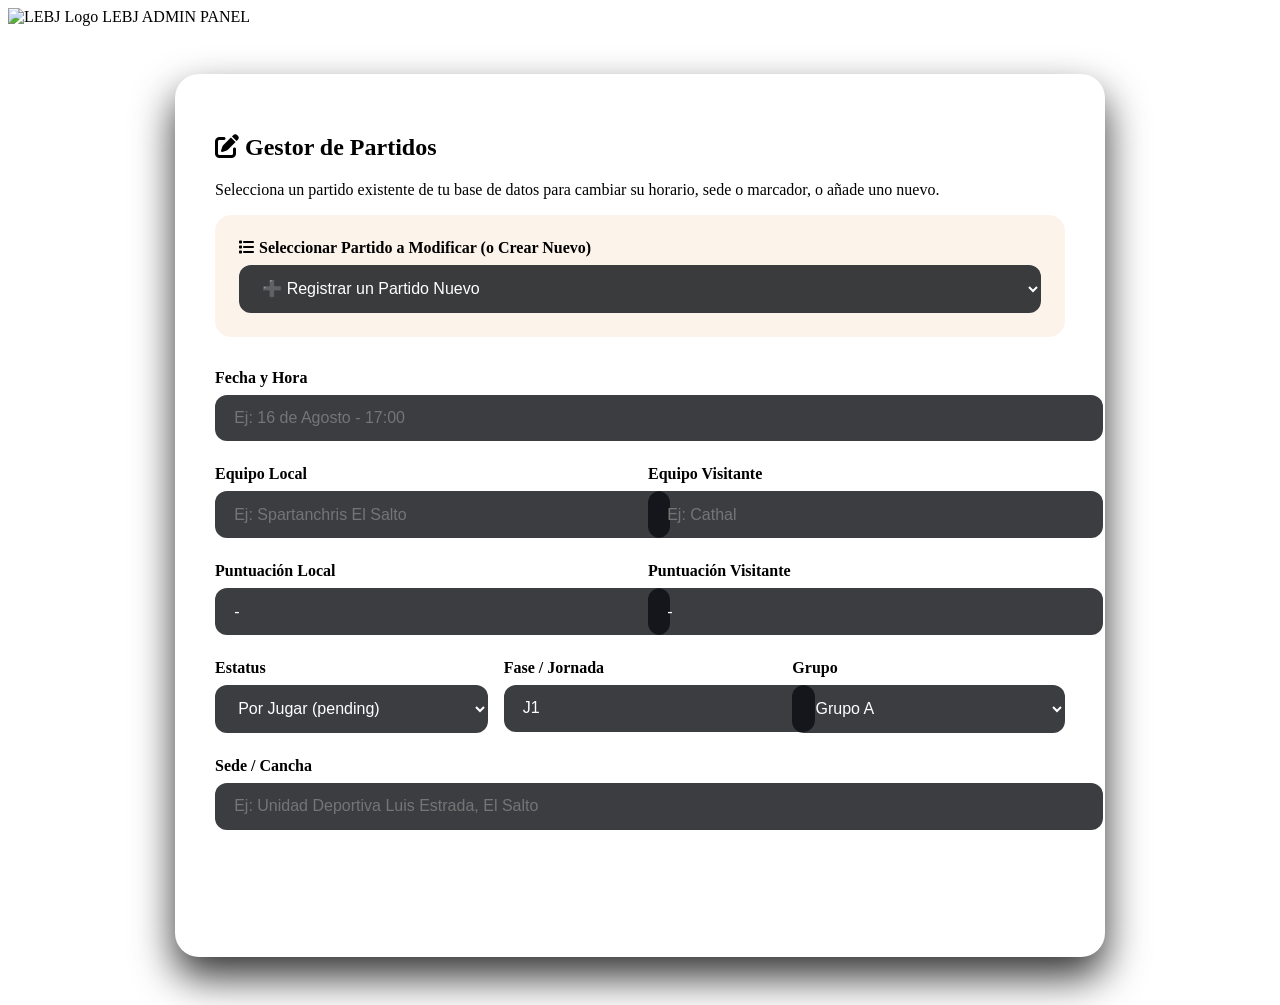
==== index.html @ 3d858c51 "Add files via upload" ====
<!DOCTYPE html>
<html lang="es">
<head>
    <meta charset="UTF-8">
    <meta name="viewport" content="width=device-width, initial-scale=1.0">
    <title>Panel de Administración - LEBJ PRO</title>
    <link href="https://fonts.googleapis.com/css2?family=Poppins:wght@300;400;600;800&display=swap" rel="stylesheet">
    <link rel="stylesheet" href="https://cdnjs.cloudflare.com/ajax/libs/font-awesome/6.4.0/css/all.min.css">
    <link rel="stylesheet" href="styles.css">
    <style>
        .admin-container { max-width: 850px; margin: 3rem auto; padding: 2.5rem; background: var(--card-bg); border-radius: 24px; border: 1px solid var(--border-color); backdrop-filter: blur(20px); box-shadow: 0 20px 40px rgba(0,0,0,0.8); }
        .form-group { margin-bottom: 1.5rem; }
        .form-group label { display: block; margin-bottom: 0.5rem; font-weight: 600; color: var(--text-muted); }
        .form-control { width: 100%; padding: 0.9rem 1.2rem; background: rgba(11, 13, 18, 0.8); border: 1px solid var(--border-color); color: white; border-radius: 12px; font-size: 1rem; outline: none; transition: var(--transition); }
        .form-control:focus { border-color: var(--primary-color); box-shadow: 0 0 10px var(--primary-glow); }
        .admin-btn { background: var(--primary-color); color: white; border: none; padding: 1rem 2rem; border-radius: 12px; font-weight: 700; cursor: pointer; width: 100%; transition: var(--transition); box-shadow: 0 4px 15px var(--primary-glow); }
        .admin-btn:hover { background: #b45309; transform: translateY(-2px); }
        .alert-msg { margin-top: 1rem; text-align: center; font-weight: 600; }
        .selector-box { background: rgba(217, 119, 6, 0.08); border: 1px dashed var(--primary-color); padding: 1.5rem; border-radius: 16px; margin-bottom: 2rem; }
    </style>
</head>
<body>
    <nav class="navbar">
        <div class="logo">
            <img src="LOGO_LEBJ_METAL.png" alt="LEBJ Logo" class="nav-logo-img"> 
            LEBJ <span>ADMIN PANEL</span>
        </div>
    </nav>

    <main>
        <div class="admin-container">
            <div class="section-header">
                <h2><i class="fa-solid fa-pen-to-square"></i> Gestor de Partidos</h2>
                <p>Selecciona un partido existente de tu base de datos para cambiar su horario, sede o marcador, o añade uno nuevo.</p>
            </div>

            <!-- Selector de partidos existentes -->
            <div class="selector-box">
                <div class="form-group" style="margin-bottom: 0;">
                    <label><i class="fa-solid fa-list"></i> Seleccionar Partido a Modificar (o Crear Nuevo)</label>
                    <select id="match-selector" class="form-control">
                        <option value="NEW">➕ Registrar un Partido Nuevo</option>
                    </select>
                </div>
            </div>
            
            <form id="admin-match-form">
                <div class="form-group">
                    <label>Fecha y Hora</label>
                    <input type="text" id="match-date" class="form-control" placeholder="Ej: 16 de Agosto - 17:00" required>
                </div>
                
                <div style="display: grid; grid-template-columns: 1fr 1fr; gap: 1rem;">
                    <div class="form-group">
                        <label>Equipo Local</label>
                        <input type="text" id="match-teama" class="form-control" placeholder="Ej: Spartanchris El Salto" required>
                    </div>
                    <div class="form-group">
                        <label>Equipo Visitante</label>
                        <input type="text" id="match-teamb" class="form-control" placeholder="Ej: Cathal" required>
                    </div>
                </div>

                <div style="display: grid; grid-template-columns: 1fr 1fr; gap: 1rem;">
                    <div class="form-group">
                        <label>Puntuación Local</label>
                        <input type="text" id="match-scorea" class="form-control" value="-">
                    </div>
                    <div class="form-group">
                        <label>Puntuación Visitante</label>
                        <input type="text" id="match-scoreb" class="form-control" value="-">
                    </div>
                </div>

                <div style="display: grid; grid-template-columns: 1fr 1fr 1fr; gap: 1rem;">
                    <div class="form-group">
                        <label>Estatus</label>
                        <select id="match-status" class="form-control">
                            <option value="pending">Por Jugar (pending)</option>
                            <option value="finished">Finalizado (finished)</option>
                        </select>
                    </div>
                    <div class="form-group">
                        <label>Fase / Jornada</label>
                        <input type="text" id="match-phase" class="form-control" value="J1">
                    </div>
                    <div class="form-group">
                        <label>Grupo</label>
                        <select id="match-group" class="form-control">
                            <option value="Grupo A">Grupo A</option>
                            <option value="Grupo B">Grupo B</option>
                        </select>
                    </div>
                </div>

                <div class="form-group">
                    <label>Sede / Cancha</label>
                    <input type="text" id="match-court" class="form-control" placeholder="Ej: Unidad Deportiva Luis Estrada, El Salto" required>
                </div>

                <button type="submit" class="admin-btn"><i class="fa-solid fa-cloud-arrow-up"></i> Actualizar en Google Sheets</button>
                <p id="form-alert" class="alert-msg"></p>
            </form>
        </div>
    </main>

    <script>
        const API_URL = "https://script.google.com/macros/s/AKfycbz_FSpPwZfk0WZQ0F6T8s0cuvH2EZvce1qWHpQzZaGkuAsfXQz89f8DhC9QjqKjmAeH/exec";
        let allMatches = [];

        // Cargar los partidos existentes al abrir el panel
        async function loadExistingMatches() {
            try {
                const res = await fetch(API_URL);
                const data = await res.json();
                allMatches = data.schedule || [];
                
                const selector = document.getElementById("match-selector");
                allMatches.forEach((m, index) => {
                    const opt = document.createElement("option");
                    opt.value = index;
                    opt.text = `[${m.phase}] ${m.teamA} vs ${m.teamB} (${m.date})`;
                    selector.appendChild(opt);
                });
            } catch (e) {
                console.error("No se pudieron cargar los partidos del Sheet", e);
            }
        }

        // Al seleccionar un partido de la lista, rellenar el formulario automáticamente
        document.getElementById("match-selector").addEventListener("change", (e) => {
            const val = e.target.value;
            if (val === "NEW") {
                document.getElementById("admin-match-form").reset();
                return;
            }
            
            const match = allMatches[val];
            document.getElementById("match-date").value = match.date || "";
            document.getElementById("match-teama").value = match.teamA || "";
            document.getElementById("match-teamb").value = match.teamB || "";
            document.getElementById("match-scorea").value = match.scoreA || "-";
            document.getElementById("match-scoreb").value = match.scoreB || "-";
            document.getElementById("match-status").value = match.status || "pending";
            document.getElementById("match-phase").value = match.phase || "J1";
            document.getElementById("match-group").value = match.group || "Grupo A";
            document.getElementById("match-court").value = match.court || "";
        });

        // Enviar actualización o creación al servidor
        document.getElementById("admin-match-form").addEventListener("submit", async (e) => {
            e.preventDefault();
            const alertBox = document.getElementById("form-alert");
            alertBox.style.color = "var(--secondary-color)";
            alertBox.innerText = "Sincronizando con Google Sheets...";

            const payload = {
                sheetName: "Calendario",
                teamA: document.getElementById("match-teama").value,
                teamB: document.getElementById("match-teamb").value,
                rowValues: [
                    document.getElementById("match-date").value,
                    document.getElementById("match-teama").value,
                    document.getElementById("match-teamb").value,
                    document.getElementById("match-scorea").value,
                    document.getElementById("match-scoreb").value,
                    document.getElementById("match-status").value,
                    document.getElementById("match-court").value,
                    document.getElementById("match-phase").value,
                    document.getElementById("match-group").value
                ]
            };

            try {
                const response = await fetch(API_URL, {
                    method: "POST",
                    body: JSON.stringify(payload)
                });
                const result = await response.json();
                if(result.status === "success") {
                    alertBox.style.color = "#25d366";
                    alertBox.innerText = "¡Cambios guardados con éxito en Google Sheets!";
                    setTimeout(() => location.reload(), 1500); // Recarga para actualizar la lista
                } else {
                    throw new Error(result.message);
                }
            } catch (err) {
                alertBox.style.color = "#dc2743";
                alertBox.innerText = "Error: " + err.message;
            }
        });

        loadExistingMatches();
    </script>
</body>
</html>
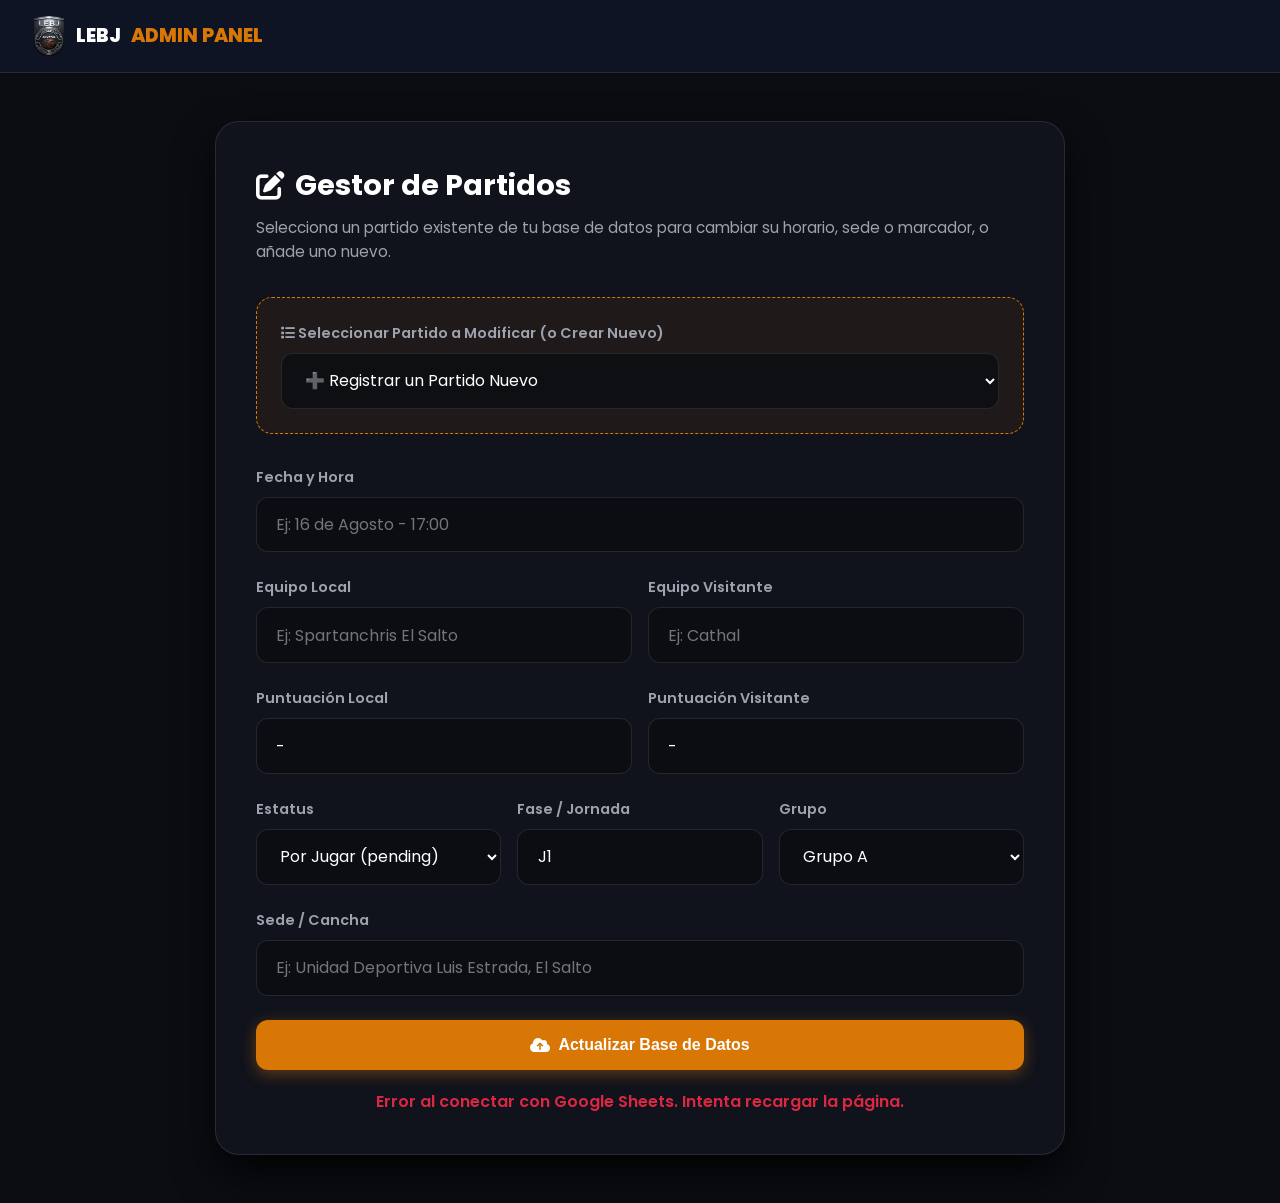
==== commit aeaedfac: "Add files via upload" ====
--- a/index.html
+++ b/index.html
@@ -4,22 +4,21 @@
     <meta charset="UTF-8">
     <meta name="viewport" content="width=device-width, initial-scale=1.0">
     <title>Panel de Administración - LEBJ PRO</title>
-    <link href="https://fonts.googleapis.com/css2?family=Poppins:wght@300;400;600;800&display=swap" rel="stylesheet">
+    
+    <!-- Fuentes y Tipografías -->
+    <link rel="preconnect" href="https://fonts.googleapis.com">
+    <link rel="preconnect" href="https://fonts.gstatic.com" crossorigin>
+    <link href="https://fonts.googleapis.com/css2?family=Poppins:wght@300;400;600;700;800&display=swap" rel="stylesheet">
+    
+    <!-- Iconos FontAwesome -->
     <link rel="stylesheet" href="https://cdnjs.cloudflare.com/ajax/libs/font-awesome/6.4.0/css/all.min.css">
+    
+    <!-- Hojas de Estilo -->
     <link rel="stylesheet" href="styles.css">
-    <style>
-        .admin-container { max-width: 850px; margin: 3rem auto; padding: 2.5rem; background: var(--card-bg); border-radius: 24px; border: 1px solid var(--border-color); backdrop-filter: blur(20px); box-shadow: 0 20px 40px rgba(0,0,0,0.8); }
-        .form-group { margin-bottom: 1.5rem; }
-        .form-group label { display: block; margin-bottom: 0.5rem; font-weight: 600; color: var(--text-muted); }
-        .form-control { width: 100%; padding: 0.9rem 1.2rem; background: rgba(11, 13, 18, 0.8); border: 1px solid var(--border-color); color: white; border-radius: 12px; font-size: 1rem; outline: none; transition: var(--transition); }
-        .form-control:focus { border-color: var(--primary-color); box-shadow: 0 0 10px var(--primary-glow); }
-        .admin-btn { background: var(--primary-color); color: white; border: none; padding: 1rem 2rem; border-radius: 12px; font-weight: 700; cursor: pointer; width: 100%; transition: var(--transition); box-shadow: 0 4px 15px var(--primary-glow); }
-        .admin-btn:hover { background: #b45309; transform: translateY(-2px); }
-        .alert-msg { margin-top: 1rem; text-align: center; font-weight: 600; }
-        .selector-box { background: rgba(217, 119, 6, 0.08); border: 1px dashed var(--primary-color); padding: 1.5rem; border-radius: 16px; margin-bottom: 2rem; }
-    </style>
 </head>
 <body>
+
+    <!-- Barra de Navegación -->
     <nav class="navbar">
         <div class="logo">
             <img src="LOGO_LEBJ_METAL.png" alt="LEBJ Logo" class="nav-logo-img"> 
@@ -27,6 +26,7 @@
         </div>
     </nav>
 
+    <!-- Contenido Principal -->
     <main>
         <div class="admin-container">
             <div class="section-header">
@@ -34,58 +34,61 @@
                 <p>Selecciona un partido existente de tu base de datos para cambiar su horario, sede o marcador, o añade uno nuevo.</p>
             </div>
 
-            <!-- Selector de partidos existentes -->
+            <!-- Selector de Partidos -->
             <div class="selector-box">
-                <div class="form-group" style="margin-bottom: 0;">
-                    <label><i class="fa-solid fa-list"></i> Seleccionar Partido a Modificar (o Crear Nuevo)</label>
+                <div class="form-group no-margin">
+                    <label for="match-selector">
+                        <i class="fa-solid fa-list"></i> Seleccionar Partido a Modificar (o Crear Nuevo)
+                    </label>
                     <select id="match-selector" class="form-control">
                         <option value="NEW">➕ Registrar un Partido Nuevo</option>
                     </select>
                 </div>
             </div>
             
+            <!-- Formulario de Edición / Creación -->
             <form id="admin-match-form">
                 <div class="form-group">
-                    <label>Fecha y Hora</label>
+                    <label for="match-date">Fecha y Hora</label>
                     <input type="text" id="match-date" class="form-control" placeholder="Ej: 16 de Agosto - 17:00" required>
                 </div>
                 
-                <div style="display: grid; grid-template-columns: 1fr 1fr; gap: 1rem;">
+                <div class="form-grid grid-2">
                     <div class="form-group">
-                        <label>Equipo Local</label>
+                        <label for="match-teama">Equipo Local</label>
                         <input type="text" id="match-teama" class="form-control" placeholder="Ej: Spartanchris El Salto" required>
                     </div>
                     <div class="form-group">
-                        <label>Equipo Visitante</label>
+                        <label for="match-teamb">Equipo Visitante</label>
                         <input type="text" id="match-teamb" class="form-control" placeholder="Ej: Cathal" required>
                     </div>
                 </div>
 
-                <div style="display: grid; grid-template-columns: 1fr 1fr; gap: 1rem;">
+                <div class="form-grid grid-2">
                     <div class="form-group">
-                        <label>Puntuación Local</label>
+                        <label for="match-scorea">Puntuación Local</label>
                         <input type="text" id="match-scorea" class="form-control" value="-">
                     </div>
                     <div class="form-group">
-                        <label>Puntuación Visitante</label>
+                        <label for="match-scoreb">Puntuación Visitante</label>
                         <input type="text" id="match-scoreb" class="form-control" value="-">
                     </div>
                 </div>
 
-                <div style="display: grid; grid-template-columns: 1fr 1fr 1fr; gap: 1rem;">
+                <div class="form-grid grid-3">
                     <div class="form-group">
-                        <label>Estatus</label>
+                        <label for="match-status">Estatus</label>
                         <select id="match-status" class="form-control">
                             <option value="pending">Por Jugar (pending)</option>
                             <option value="finished">Finalizado (finished)</option>
                         </select>
                     </div>
                     <div class="form-group">
-                        <label>Fase / Jornada</label>
+                        <label for="match-phase">Fase / Jornada</label>
                         <input type="text" id="match-phase" class="form-control" value="J1">
                     </div>
                     <div class="form-group">
-                        <label>Grupo</label>
+                        <label for="match-group">Grupo</label>
                         <select id="match-group" class="form-control">
                             <option value="Grupo A">Grupo A</option>
                             <option value="Grupo B">Grupo B</option>
@@ -94,103 +97,19 @@
                 </div>
 
                 <div class="form-group">
-                    <label>Sede / Cancha</label>
+                    <label for="match-court">Sede / Cancha</label>
                     <input type="text" id="match-court" class="form-control" placeholder="Ej: Unidad Deportiva Luis Estrada, El Salto" required>
                 </div>
 
-                <button type="submit" class="admin-btn"><i class="fa-solid fa-cloud-arrow-up"></i> Actualizar en Google Sheets</button>
+                <button type="submit" id="btn-submit" class="admin-btn">
+                    <i class="fa-solid fa-cloud-arrow-up"></i> Actualizar Base de Datos
+                </button>
                 <p id="form-alert" class="alert-msg"></p>
             </form>
         </div>
     </main>
 
-    <script>
-        const API_URL = "https://script.google.com/macros/s/AKfycbz_FSpPwZfk0WZQ0F6T8s0cuvH2EZvce1qWHpQzZaGkuAsfXQz89f8DhC9QjqKjmAeH/exec";
-        let allMatches = [];
-
-        // Cargar los partidos existentes al abrir el panel
-        async function loadExistingMatches() {
-            try {
-                const res = await fetch(API_URL);
-                const data = await res.json();
-                allMatches = data.schedule || [];
-                
-                const selector = document.getElementById("match-selector");
-                allMatches.forEach((m, index) => {
-                    const opt = document.createElement("option");
-                    opt.value = index;
-                    opt.text = `[${m.phase}] ${m.teamA} vs ${m.teamB} (${m.date})`;
-                    selector.appendChild(opt);
-                });
-            } catch (e) {
-                console.error("No se pudieron cargar los partidos del Sheet", e);
-            }
-        }
-
-        // Al seleccionar un partido de la lista, rellenar el formulario automáticamente
-        document.getElementById("match-selector").addEventListener("change", (e) => {
-            const val = e.target.value;
-            if (val === "NEW") {
-                document.getElementById("admin-match-form").reset();
-                return;
-            }
-            
-            const match = allMatches[val];
-            document.getElementById("match-date").value = match.date || "";
-            document.getElementById("match-teama").value = match.teamA || "";
-            document.getElementById("match-teamb").value = match.teamB || "";
-            document.getElementById("match-scorea").value = match.scoreA || "-";
-            document.getElementById("match-scoreb").value = match.scoreB || "-";
-            document.getElementById("match-status").value = match.status || "pending";
-            document.getElementById("match-phase").value = match.phase || "J1";
-            document.getElementById("match-group").value = match.group || "Grupo A";
-            document.getElementById("match-court").value = match.court || "";
-        });
-
-        // Enviar actualización o creación al servidor
-        document.getElementById("admin-match-form").addEventListener("submit", async (e) => {
-            e.preventDefault();
-            const alertBox = document.getElementById("form-alert");
-            alertBox.style.color = "var(--secondary-color)";
-            alertBox.innerText = "Sincronizando con Google Sheets...";
-
-            const payload = {
-                sheetName: "Calendario",
-                teamA: document.getElementById("match-teama").value,
-                teamB: document.getElementById("match-teamb").value,
-                rowValues: [
-                    document.getElementById("match-date").value,
-                    document.getElementById("match-teama").value,
-                    document.getElementById("match-teamb").value,
-                    document.getElementById("match-scorea").value,
-                    document.getElementById("match-scoreb").value,
-                    document.getElementById("match-status").value,
-                    document.getElementById("match-court").value,
-                    document.getElementById("match-phase").value,
-                    document.getElementById("match-group").value
-                ]
-            };
-
-            try {
-                const response = await fetch(API_URL, {
-                    method: "POST",
-                    body: JSON.stringify(payload)
-                });
-                const result = await response.json();
-                if(result.status === "success") {
-                    alertBox.style.color = "#25d366";
-                    alertBox.innerText = "¡Cambios guardados con éxito en Google Sheets!";
-                    setTimeout(() => location.reload(), 1500); // Recarga para actualizar la lista
-                } else {
-                    throw new Error(result.message);
-                }
-            } catch (err) {
-                alertBox.style.color = "#dc2743";
-                alertBox.innerText = "Error: " + err.message;
-            }
-        });
-
-        loadExistingMatches();
-    </script>
+    <!-- Script JavaScript Separado -->
+    <script src="script.js"></script>
 </body>
 </html>
--- a/styles.css
+++ b/styles.css
@@ -0,0 +1,212 @@
+/* ==========================================================================
+   Variables Globales de Tema y Estilos
+   ========================================================================== */
+:root {
+    --primary-color: #d97706;
+    --primary-hover: #b45309;
+    --primary-glow: rgba(217, 119, 6, 0.4);
+    --secondary-color: #3b82f6;
+    --success-color: #25d366;
+    --error-color: #dc2743;
+    
+    --bg-dark: #0b0d12;
+    --card-bg: rgba(18, 22, 31, 0.85);
+    --border-color: rgba(255, 255, 255, 0.1);
+    --text-main: #ffffff;
+    --text-muted: #9ca3af;
+    
+    --transition: all 0.3s cubic-bezier(0.4, 0, 0.2, 1);
+}
+
+/* ==========================================================================
+   Estilos Base y Resets Generales
+   ========================================================================== */
+* {
+    box-sizing: border-box;
+    margin: 0;
+    padding: 0;
+}
+
+body {
+    font-family: 'Poppins', sans-serif;
+    background-color: var(--bg-dark);
+    color: var(--text-main);
+    min-height: 100vh;
+    line-height: 1.6;
+}
+
+/* Navbar Preservado */
+.navbar {
+    display: flex;
+    align-items: center;
+    justify-content: space-between;
+    padding: 1rem 2rem;
+    background: rgba(15, 23, 42, 0.8);
+    backdrop-filter: blur(12px);
+    border-bottom: 1px solid var(--border-color);
+}
+
+.logo {
+    display: flex;
+    align-items: center;
+    gap: 10px;
+    font-weight: 800;
+    font-size: 1.2rem;
+}
+
+.logo span {
+    color: var(--primary-color);
+}
+
+.nav-logo-img {
+    height: 40px;
+    width: auto;
+}
+
+/* ==========================================================================
+   Contenedor Principal y Tarjeta del Panel
+   ========================================================================== */
+.admin-container {
+    max-width: 850px;
+    margin: 3rem auto;
+    padding: 2.5rem;
+    background: var(--card-bg);
+    border-radius: 24px;
+    border: 1px solid var(--border-color);
+    backdrop-filter: blur(20px);
+    box-shadow: 0 20px 40px rgba(0, 0, 0, 0.8);
+}
+
+.section-header {
+    margin-bottom: 2rem;
+}
+
+.section-header h2 {
+    font-size: 1.8rem;
+    margin-bottom: 0.5rem;
+    display: flex;
+    align-items: center;
+    gap: 0.6rem;
+    color: var(--text-main);
+}
+
+.section-header p {
+    color: var(--text-muted);
+    font-size: 0.95rem;
+}
+
+/* ==========================================================================
+   Caja Selectora de Partidos
+   ========================================================================== */
+.selector-box {
+    background: rgba(217, 119, 6, 0.08);
+    border: 1px dashed var(--primary-color);
+    padding: 1.5rem;
+    border-radius: 16px;
+    margin-bottom: 2rem;
+}
+
+/* ==========================================================================
+   Formularios y Controles
+   ========================================================================== */
+.form-group {
+    margin-bottom: 1.5rem;
+}
+
+.form-group.no-margin {
+    margin-bottom: 0;
+}
+
+.form-group label {
+    display: block;
+    margin-bottom: 0.5rem;
+    font-weight: 600;
+    color: var(--text-muted);
+    font-size: 0.9rem;
+}
+
+.form-control {
+    width: 100%;
+    padding: 0.9rem 1.2rem;
+    background: rgba(11, 13, 18, 0.8);
+    border: 1px solid var(--border-color);
+    color: var(--text-main);
+    border-radius: 12px;
+    font-size: 1rem;
+    font-family: inherit;
+    outline: none;
+    transition: var(--transition);
+}
+
+.form-control:focus {
+    border-color: var(--primary-color);
+    box-shadow: 0 0 10px var(--primary-glow);
+}
+
+/* Disposición en Grilla (Grid Layouts) */
+.form-grid {
+    display: grid;
+    gap: 1rem;
+}
+
+.grid-2 {
+    grid-template-columns: repeat(2, 1fr);
+}
+
+.grid-3 {
+    grid-template-columns: repeat(3, 1fr);
+}
+
+/* ==========================================================================
+   Botones y Alertas
+   ========================================================================== */
+.admin-btn {
+    background: var(--primary-color);
+    color: white;
+    border: none;
+    padding: 1rem 2rem;
+    border-radius: 12px;
+    font-weight: 700;
+    font-size: 1rem;
+    cursor: pointer;
+    width: 100%;
+    transition: var(--transition);
+    box-shadow: 0 4px 15px var(--primary-glow);
+    display: flex;
+    align-items: center;
+    justify-content: center;
+    gap: 0.5rem;
+}
+
+.admin-btn:hover {
+    background: var(--primary-hover);
+    transform: translateY(-2px);
+}
+
+.admin-btn:disabled {
+    opacity: 0.6;
+    cursor: not-allowed;
+    transform: none;
+}
+
+.alert-msg {
+    margin-top: 1.2rem;
+    text-align: center;
+    font-weight: 600;
+    min-height: 1.5rem;
+    transition: var(--transition);
+}
+
+/* ==========================================================================
+   Diseño Responsivo (Mobile & Tablet)
+   ========================================================================== */
+@media (max-width: 768px) {
+    .admin-container {
+        margin: 1.5rem 1rem;
+        padding: 1.5rem;
+    }
+
+    .grid-2, .grid-3 {
+        grid-template-columns: 1fr;
+    }
+}
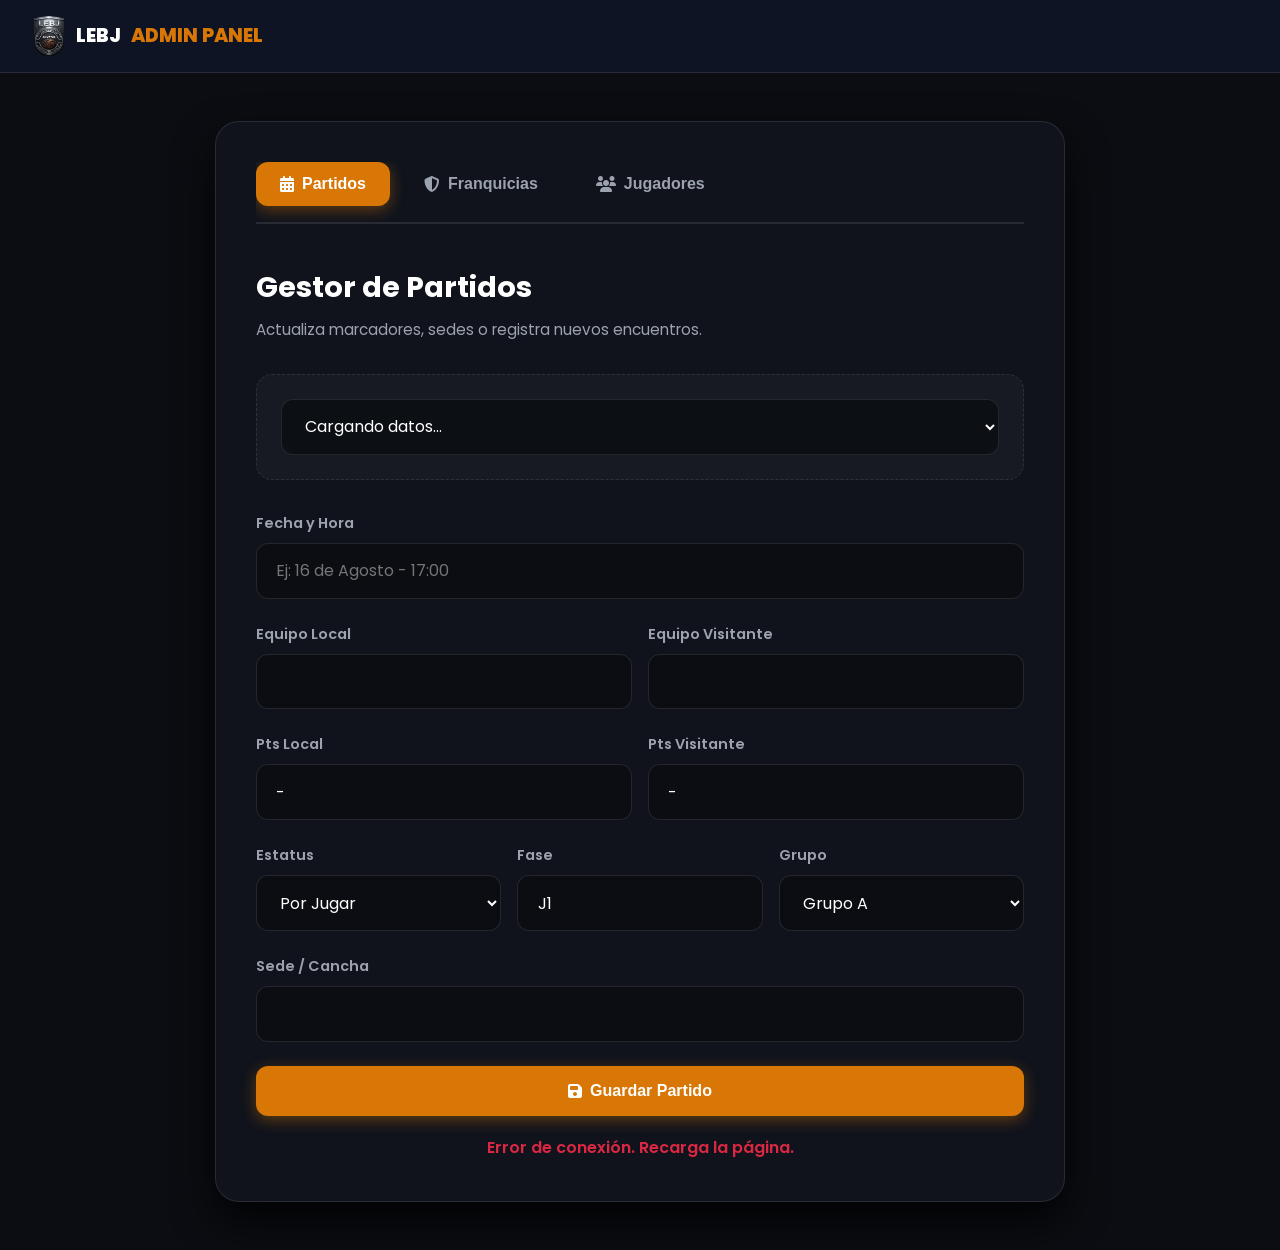
==== commit fb048052: "Add files via upload" ====
--- a/index.html
+++ b/index.html
@@ -4,21 +4,17 @@
     <meta charset="UTF-8">
     <meta name="viewport" content="width=device-width, initial-scale=1.0">
     <title>Panel de Administración - LEBJ PRO</title>
-    
-    <!-- Fuentes y Tipografías -->
-    <link rel="preconnect" href="https://fonts.googleapis.com">
-    <link rel="preconnect" href="https://fonts.gstatic.com" crossorigin>
-    <link href="https://fonts.googleapis.com/css2?family=Poppins:wght@300;400;600;700;800&display=swap" rel="stylesheet">
-    
-    <!-- Iconos FontAwesome -->
+
+    <link href="https://fonts.googleapis.com/css2?family=Poppins:wght@300;400;600;800&display=swap" rel="stylesheet">
     <link rel="stylesheet" href="https://cdnjs.cloudflare.com/ajax/libs/font-awesome/6.4.0/css/all.min.css">
-    
-    <!-- Hojas de Estilo -->
-    <link rel="stylesheet" href="styles.css">
+
+    <link rel="icon" type="image/png" href="img/LEBJ_ORIGINAL.png?v=4">
+    <meta name="theme-color" content="#d97706">
+
+    <link rel="stylesheet" href="admin.css">
 </head>
 <body>
 
-    <!-- Barra de Navegación -->
     <nav class="navbar">
         <div class="logo">
             <img src="LOGO_LEBJ_METAL.png" alt="LEBJ Logo" class="nav-logo-img"> 
@@ -26,90 +22,161 @@
         </div>
     </nav>
 
-    <!-- Contenido Principal -->
     <main>
         <div class="admin-container">
-            <div class="section-header">
-                <h2><i class="fa-solid fa-pen-to-square"></i> Gestor de Partidos</h2>
-                <p>Selecciona un partido existente de tu base de datos para cambiar su horario, sede o marcador, o añade uno nuevo.</p>
+            <!-- Sistema de Pestañas Visuales -->
+            <div class="admin-tabs">
+                <button class="tab-btn active" data-target="tab-partidos"><i class="fa-solid fa-calendar-days"></i> Partidos</button>
+                <button class="tab-btn" data-target="tab-equipos"><i class="fa-solid fa-shield-halved"></i> Franquicias</button>
+                <button class="tab-btn" data-target="tab-jugadores"><i class="fa-solid fa-users"></i> Jugadores</button>
             </div>
 
-            <!-- Selector de Partidos -->
-            <div class="selector-box">
-                <div class="form-group no-margin">
-                    <label for="match-selector">
-                        <i class="fa-solid fa-list"></i> Seleccionar Partido a Modificar (o Crear Nuevo)
-                    </label>
-                    <select id="match-selector" class="form-control">
-                        <option value="NEW">➕ Registrar un Partido Nuevo</option>
-                    </select>
+            <!-- TAB 1: GESTIÓN DE PARTIDOS -->
+            <div id="tab-partidos" class="tab-content active">
+                <div class="section-header">
+                    <h2>Gestor de Partidos</h2>
+                    <p>Actualiza marcadores, sedes o registra nuevos encuentros.</p>
                 </div>
-            </div>
-            
-            <!-- Formulario de Edición / Creación -->
-            <form id="admin-match-form">
-                <div class="form-group">
-                    <label for="match-date">Fecha y Hora</label>
-                    <input type="text" id="match-date" class="form-control" placeholder="Ej: 16 de Agosto - 17:00" required>
+
+                <div class="selector-box">
+                    <div class="form-group no-margin">
+                        <select id="match-selector" class="form-control">
+                            <option value="NEW">Cargando datos...</option>
+                        </select>
+                    </div>
                 </div>
                 
-                <div class="form-grid grid-2">
+                <form id="admin-match-form">
                     <div class="form-group">
-                        <label for="match-teama">Equipo Local</label>
-                        <input type="text" id="match-teama" class="form-control" placeholder="Ej: Spartanchris El Salto" required>
+                        <label>Fecha y Hora</label>
+                        <input type="text" id="match-date" class="form-control" placeholder="Ej: 16 de Agosto - 17:00" required>
                     </div>
+                    
+                    <div class="form-grid grid-2">
+                        <div class="form-group">
+                            <label>Equipo Local</label>
+                            <input type="text" id="match-teama" class="form-control" required>
+                        </div>
+                        <div class="form-group">
+                            <label>Equipo Visitante</label>
+                            <input type="text" id="match-teamb" class="form-control" required>
+                        </div>
+                    </div>
+
+                    <div class="form-grid grid-2">
+                        <div class="form-group">
+                            <label>Pts Local</label>
+                            <input type="text" id="match-scorea" class="form-control" value="-">
+                        </div>
+                        <div class="form-group">
+                            <label>Pts Visitante</label>
+                            <input type="text" id="match-scoreb" class="form-control" value="-">
+                        </div>
+                    </div>
+
+                    <div class="form-grid grid-3">
+                        <div class="form-group">
+                            <label>Estatus</label>
+                            <select id="match-status" class="form-control">
+                                <option value="pending">Por Jugar</option>
+                                <option value="finished">Finalizado</option>
+                            </select>
+                        </div>
+                        <div class="form-group">
+                            <label>Fase</label>
+                            <input type="text" id="match-phase" class="form-control" value="J1">
+                        </div>
+                        <div class="form-group">
+                            <label>Grupo</label>
+                            <select id="match-group" class="form-control">
+                                <option value="Grupo A">Grupo A</option>
+                                <option value="Grupo B">Grupo B</option>
+                            </select>
+                        </div>
+                    </div>
+
                     <div class="form-group">
-                        <label for="match-teamb">Equipo Visitante</label>
-                        <input type="text" id="match-teamb" class="form-control" placeholder="Ej: Cathal" required>
+                        <label>Sede / Cancha</label>
+                        <input type="text" id="match-court" class="form-control" required>
                     </div>
+
+                    <button type="submit" class="admin-btn"><i class="fa-solid fa-floppy-disk"></i> Guardar Partido</button>
+                    <p class="alert-msg match-alert"></p>
+                </form>
+            </div>
+
+            <!-- TAB 2: GESTIÓN DE EQUIPOS (REDES SOCIALES) -->
+            <div id="tab-equipos" class="tab-content">
+                <div class="section-header">
+                    <h2>Gestor de Franquicias</h2>
+                    <p>Agrega o actualiza el enlace a la red social oficial de cada equipo.</p>
                 </div>
 
-                <div class="form-grid grid-2">
-                    <div class="form-group">
-                        <label for="match-scorea">Puntuación Local</label>
-                        <input type="text" id="match-scorea" class="form-control" value="-">
-                    </div>
-                    <div class="form-group">
-                        <label for="match-scoreb">Puntuación Visitante</label>
-                        <input type="text" id="match-scoreb" class="form-control" value="-">
-                    </div>
-                </div>
-
-                <div class="form-grid grid-3">
-                    <div class="form-group">
-                        <label for="match-status">Estatus</label>
-                        <select id="match-status" class="form-control">
-                            <option value="pending">Por Jugar (pending)</option>
-                            <option value="finished">Finalizado (finished)</option>
-                        </select>
-                    </div>
-                    <div class="form-group">
-                        <label for="match-phase">Fase / Jornada</label>
-                        <input type="text" id="match-phase" class="form-control" value="J1">
-                    </div>
-                    <div class="form-group">
-                        <label for="match-group">Grupo</label>
-                        <select id="match-group" class="form-control">
-                            <option value="Grupo A">Grupo A</option>
-                            <option value="Grupo B">Grupo B</option>
+                <div class="selector-box">
+                    <div class="form-group no-margin">
+                        <label>Seleccionar Equipo</label>
+                        <select id="team-selector" class="form-control">
+                            <option value="">-- Elige un equipo --</option>
                         </select>
                     </div>
                 </div>
 
-                <div class="form-group">
-                    <label for="match-court">Sede / Cancha</label>
-                    <input type="text" id="match-court" class="form-control" placeholder="Ej: Unidad Deportiva Luis Estrada, El Salto" required>
+                <form id="admin-team-form" style="display: none;">
+                    <div class="form-group">
+                        <label>Enlace de Red Social (URL)</label>
+                        <input type="url" id="team-social-url" class="form-control" placeholder="https://www.facebook.com/...">
+                        <small style="color: var(--text-muted); display: block; margin-top: 5px;">Deja en blanco si el equipo no tiene red social.</small>
+                    </div>
+                    <button type="submit" class="admin-btn"><i class="fa-solid fa-floppy-disk"></i> Guardar Perfil</button>
+                    <p class="alert-msg team-alert"></p>
+                </form>
+            </div>
+
+            <!-- TAB 3: GESTIÓN DE JUGADORES -->
+            <div id="tab-jugadores" class="tab-content">
+                <div class="section-header">
+                    <h2>Gestor de Jugadores</h2>
+                    <p>Da de alta jugadores en el roster y actualiza sus estadísticas de temporada.</p>
                 </div>
 
-                <button type="submit" id="btn-submit" class="admin-btn">
-                    <i class="fa-solid fa-cloud-arrow-up"></i> Actualizar Base de Datos
-                </button>
-                <p id="form-alert" class="alert-msg"></p>
-            </form>
+                <div class="selector-box form-grid grid-2">
+                    <div class="form-group no-margin">
+                        <label>1. Seleccionar Equipo</label>
+                        <select id="roster-team-selector" class="form-control">
+                            <option value="">-- Elige un equipo --</option>
+                        </select>
+                    </div>
+                    <div class="form-group no-margin">
+                        <label>2. Seleccionar Jugador</label>
+                        <select id="roster-player-selector" class="form-control" disabled>
+                            <option value="">-- Primero elige un equipo --</option>
+                        </select>
+                    </div>
+                </div>
+
+                <form id="admin-player-form" style="display: none;">
+                    <div class="form-group">
+                        <label>Nombre del Jugador</label>
+                        <input type="text" id="player-name" class="form-control" required placeholder="Nombre completo">
+                    </div>
+                    <div class="form-grid grid-2">
+                        <div class="form-group">
+                            <label>Partidos Jugados (Asistencias)</label>
+                            <input type="number" id="player-games" class="form-control" value="0" min="0" required>
+                        </div>
+                        <div class="form-group">
+                            <label>Puntos Totales</label>
+                            <input type="number" id="player-points" class="form-control" value="0" min="0" required>
+                        </div>
+                    </div>
+                    <button type="submit" class="admin-btn"><i class="fa-solid fa-floppy-disk"></i> Guardar Jugador</button>
+                    <p class="alert-msg player-alert"></p>
+                </form>
+            </div>
+
         </div>
     </main>
 
-    <!-- Script JavaScript Separado -->
-    <script src="script.js"></script>
+    <script src="admin.js"></script>
 </body>
 </html>
--- a/admin.css
+++ b/admin.css
@@ -0,0 +1,67 @@
+/* ==========================================================================
+   Variables Globales de Tema y Estilos
+   ========================================================================== */
+:root {
+    --primary-color: #d97706;
+    --primary-hover: #b45309;
+    --primary-glow: rgba(217, 119, 6, 0.4);
+    --secondary-color: #3b82f6;
+    --success-color: #25d366;
+    --error-color: #dc2743;
+    
+    --bg-dark: #0b0d12;
+    --card-bg: rgba(18, 22, 31, 0.85);
+    --border-color: rgba(255, 255, 255, 0.1);
+    --text-main: #ffffff;
+    --text-muted: #9ca3af;
+    
+    --transition: all 0.3s cubic-bezier(0.4, 0, 0.2, 1);
+}
+
+* { box-sizing: border-box; margin: 0; padding: 0; }
+body { font-family: 'Poppins', sans-serif; background-color: var(--bg-dark); color: var(--text-main); min-height: 100vh; line-height: 1.6; }
+
+.navbar { display: flex; align-items: center; justify-content: space-between; padding: 1rem 2rem; background: rgba(15, 23, 42, 0.8); backdrop-filter: blur(12px); border-bottom: 1px solid var(--border-color); }
+.logo { display: flex; align-items: center; gap: 10px; font-weight: 800; font-size: 1.2rem; }
+.logo span { color: var(--primary-color); }
+.nav-logo-img { height: 40px; width: auto; }
+
+.admin-container { max-width: 850px; margin: 3rem auto; padding: 2.5rem; background: var(--card-bg); border-radius: 24px; border: 1px solid var(--border-color); backdrop-filter: blur(20px); box-shadow: 0 20px 40px rgba(0, 0, 0, 0.8); }
+.section-header { margin-bottom: 2rem; }
+.section-header h2 { font-size: 1.8rem; margin-bottom: 0.5rem; display: flex; align-items: center; gap: 0.6rem; color: var(--text-main); }
+.section-header p { color: var(--text-muted); font-size: 0.95rem; }
+
+/* NUEVO: Sistema de Pestañas */
+.admin-tabs { display: flex; gap: 10px; margin-bottom: 2.5rem; border-bottom: 2px solid var(--border-color); padding-bottom: 1rem; overflow-x: auto; }
+.admin-tabs::-webkit-scrollbar { height: 4px; }
+.admin-tabs::-webkit-scrollbar-thumb { background: var(--border-color); border-radius: 10px; }
+.tab-btn { background: transparent; color: var(--text-muted); border: none; font-size: 1rem; font-weight: 600; padding: 0.8rem 1.5rem; border-radius: 12px; cursor: pointer; transition: var(--transition); display: flex; align-items: center; gap: 8px; white-space: nowrap; }
+.tab-btn:hover { background: rgba(255,255,255,0.05); color: var(--text-main); }
+.tab-btn.active { background: var(--primary-color); color: white; box-shadow: 0 4px 15px var(--primary-glow); }
+.tab-content { display: none; animation: fadeIn 0.4s ease-in-out; }
+.tab-content.active { display: block; }
+
+@keyframes fadeIn { from { opacity: 0; transform: translateY(10px); } to { opacity: 1; transform: translateY(0); } }
+
+.selector-box { background: rgba(255, 255, 255, 0.03); border: 1px dashed var(--border-color); padding: 1.5rem; border-radius: 16px; margin-bottom: 2rem; }
+.form-group { margin-bottom: 1.5rem; }
+.form-group.no-margin { margin-bottom: 0; }
+.form-group label { display: block; margin-bottom: 0.5rem; font-weight: 600; color: var(--text-muted); font-size: 0.9rem; }
+.form-control { width: 100%; padding: 0.9rem 1.2rem; background: rgba(11, 13, 18, 0.8); border: 1px solid var(--border-color); color: var(--text-main); border-radius: 12px; font-size: 1rem; font-family: inherit; outline: none; transition: var(--transition); }
+.form-control:focus { border-color: var(--primary-color); box-shadow: 0 0 10px var(--primary-glow); }
+.form-control:disabled { opacity: 0.5; cursor: not-allowed; }
+
+.form-grid { display: grid; gap: 1rem; }
+.grid-2 { grid-template-columns: repeat(2, 1fr); }
+.grid-3 { grid-template-columns: repeat(3, 1fr); }
+
+.admin-btn { background: var(--primary-color); color: white; border: none; padding: 1rem 2rem; border-radius: 12px; font-weight: 700; font-size: 1rem; cursor: pointer; width: 100%; transition: var(--transition); box-shadow: 0 4px 15px var(--primary-glow); display: flex; align-items: center; justify-content: center; gap: 0.5rem; }
+.admin-btn:hover { background: var(--primary-hover); transform: translateY(-2px); }
+.admin-btn:disabled { opacity: 0.6; cursor: not-allowed; transform: none; }
+.alert-msg { margin-top: 1.2rem; text-align: center; font-weight: 600; min-height: 1.5rem; transition: var(--transition); }
+
+@media (max-width: 768px) {
+    .admin-container { margin: 1.5rem 1rem; padding: 1.5rem; }
+    .grid-2, .grid-3 { grid-template-columns: 1fr; }
+    .admin-tabs { padding-bottom: 0.5rem; }
+}
